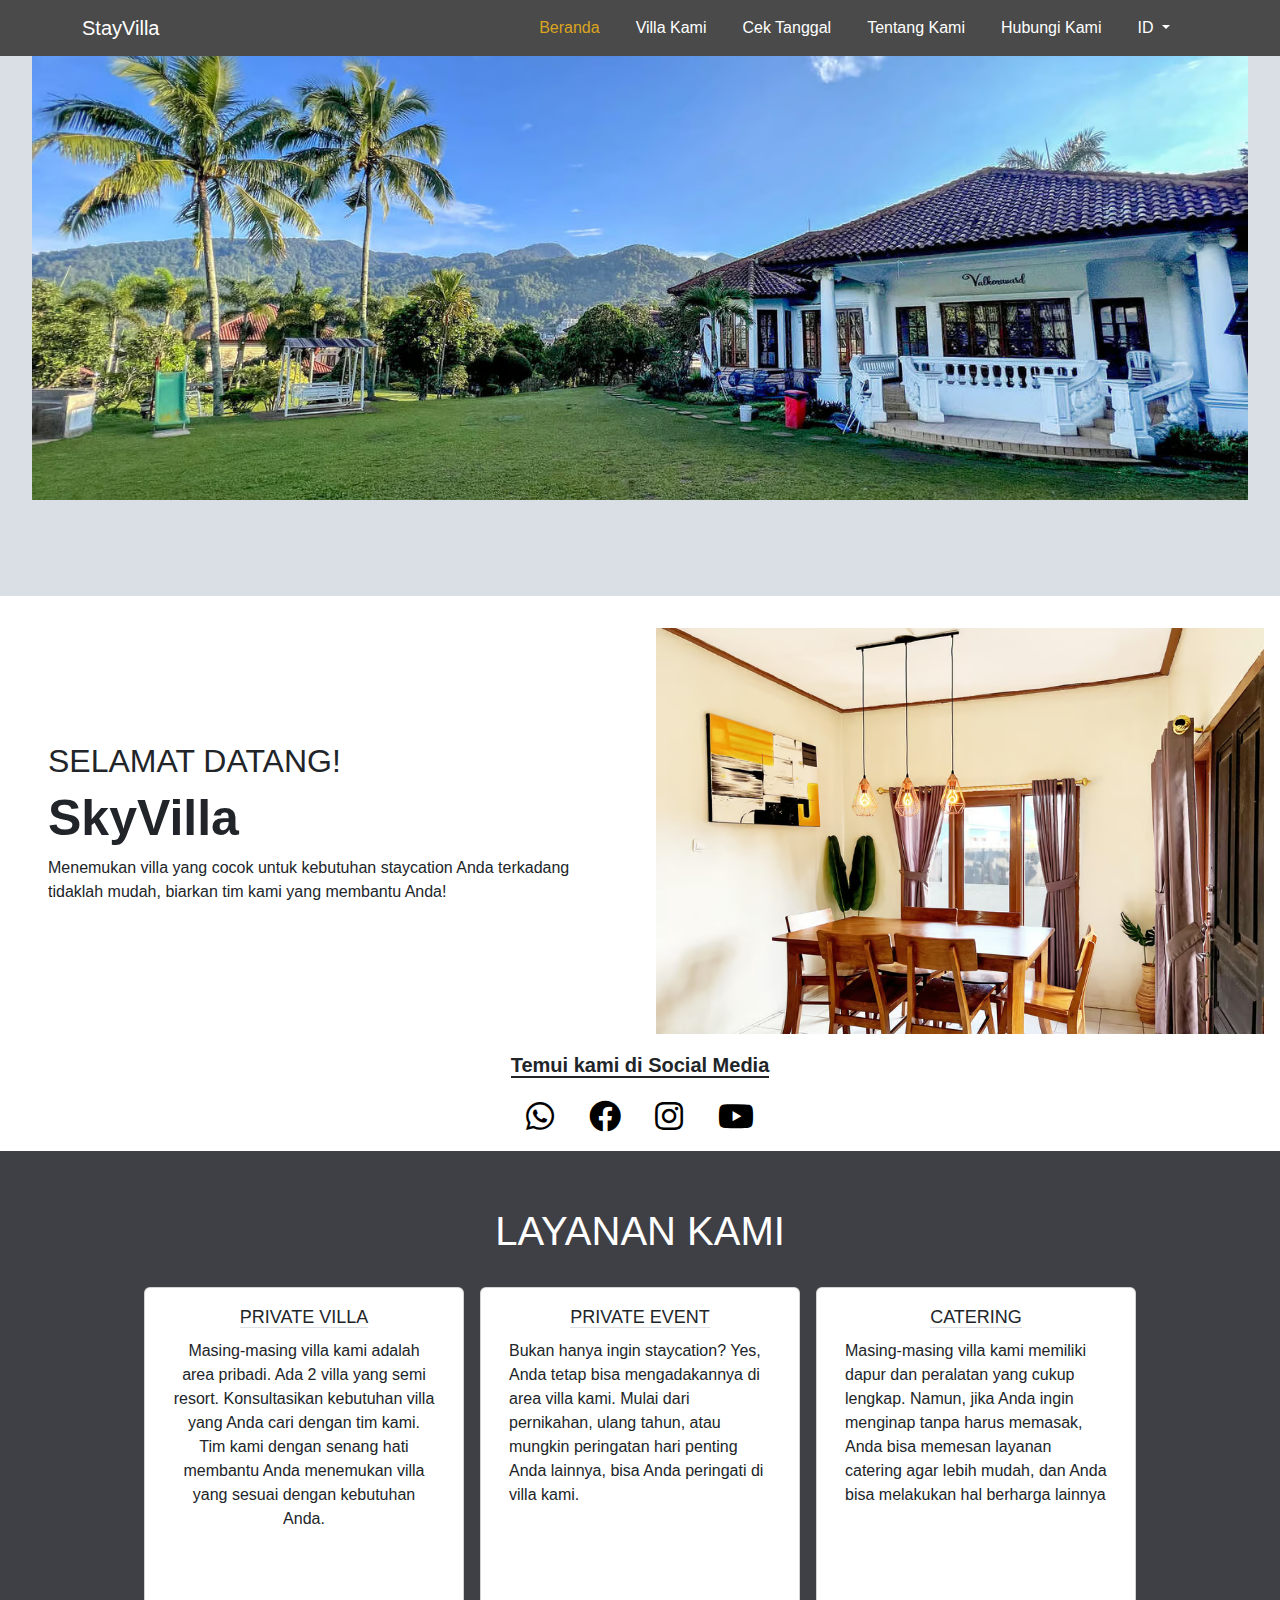
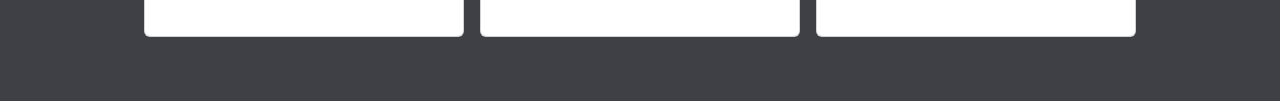
==== index.html @ 3ce09312 "membuat tampilan beranda" ====
<!DOCTYPE html>
<html lang="en">

<head>
    <meta charset="UTF-8">
    <meta name="viewport" content="width=device-width, initial-scale=1.0">
    <link href="https://cdnjs.cloudflare.com/ajax/libs/font-awesome/5.15.3/css/all.min.css" rel="stylesheet" />
    <link rel="stylesheet" href="bootstrap-5.3.3-dist/css/bootstrap.min.css">
    <link rel="stylesheet" href="src/style/index.css">
    <title>Beranda StayVilla</title>
</head>

<body>
    <nav class="navbar navbar-expand-lg position-fixed start-0 end-0 z-1">
        <div class="container">
            <a class="navbar-brand text-white" href="#">StayVilla</a>
            <button aria-controls="navbarNav" aria-expanded="false" aria-label="Toggle navigation"
                class="navbar-toggler" data-bs-target="#navbarNav" data-bs-toggle="collapse" type="button">
                <span class="navbar-toggler-icon"></span>
            </button>
            <div class="collapse navbar-collapse" id="navbarNav">
                <ul class="navbar-nav ms-auto">
                    <li class="nav-item">
                        <a class="nav-link active" href="#">Beranda</a>
                    </li>
                    <li class="nav-item">
                        <a class="nav-link" href="#">Villa Kami</a>
                    </li>
                    <li class="nav-item">
                        <a class="nav-link" href="#">Cek Tanggal</a>
                    </li>
                    <li class="nav-item">
                        <a class="nav-link" href="#">Tentang Kami</a>
                    </li>
                    <li class="nav-item">
                        <a class="nav-link" href="#">Hubungi Kami</a>
                    </li>
                    <li class="nav-item dropdown">
                        <a aria-expanded="false" class="nav-link dropdown-toggle" data-bs-toggle="dropdown" href="#"
                            id="navbarDropdown" role="button">
                            ID
                        </a>
                        <ul aria-labelledby="navbarDropdown" class="dropdown-menu">
                            <li>
                                <a class="dropdown-item" href="#">EN</a>
                            </li>
                            <li>
                                <a class="dropdown-item bs5-" href="#">ID</a>
                            </li>
                        </ul>
                    </li>
                </ul>
            </div>
        </div>
    </nav>
    <main>
        <section class="banner">
            <article class="banner-image text-center">
                <img alt="Villa with palm trees and mountains in the background"
                    class="hero-image vh-75 w-95 object-fit-cover" src="assets/img/banner.jpeg" />
            </article>
            <article class="banner-title p-5">
                <div class="banner-text w-30 mx-auto">
                </div>
            </article>
        </section>
        <section id="welcome-content" class="welcome-content row mx-auto d-flex justify-content-center py-3">
            <article class="welcome-text col-6 d-flex flex-column justify-content-center p-5">
                <h2>SELAMAT DATANG!</h2>
                <h1>SkyVilla</h1>
                <p>Menemukan villa yang cocok untuk kebutuhan staycation Anda terkadang tidaklah mudah, biarkan tim kami
                    yang membantu Anda!
                </p>
            </article>
            <article class="welcome-img col-6 d-flex justify-content-center p-3">
                <img src="assets/img/1-vellore.jpeg" alt="Outdoor area with wooden roof, trees, and furniture"
                    class="object-fit-cover w-100 d-flex">
            </article>
            <article class="welcome-social-media text-center">
                <span class="border-bottom border-2 border-dark">Temui kami di Social Media</span><br>
                <div class="social-icons">
                    <a href="#"><i class="fab fa-whatsapp"></i></a>
                    <a href="#"><i class="fab fa-facebook"></i></a>
                    <a href="#"><i class="fab fa-instagram"></i></a>
                    <a href="#"><i class="fab fa-youtube"></i></a>
                </div>
            </article>
        </section>
        <section id="services" class="row text-white p-5 text-center d-flex gap-3 justify-content-center">
            <h1 class="text-center p-2">LAYANAN KAMI</h1>
            <article class="col-4 card mb-3" style="width: 20rem;height: 350px;">
                <div class="card-body">
                    <span class="border-bottom m-5 card-title">PRIVATE VILLA</span>
                    <p class="mt-2 card-text">Masing-masing villa kami adalah area pribadi. Ada 2 villa yang
                        semi
                        resort.
                        Konsultasikan
                        kebutuhan
                        villa yang Anda cari dengan tim kami. Tim kami dengan senang hati membantu Anda menemukan villa
                        yang
                        sesuai dengan kebutuhan Anda.</p>
                </div>
            </article>
            <article class="col-4 card mb-3" style="width: 20rem;height: 350px;">
                <div class="card-body">
                    <span class="border-bottom m-5 card-title">PRIVATE EVENT</span>
                    <p class="mt-2 text-start card-text">Bukan hanya ingin staycation? Yes, Anda tetap bisa
                        mengadakannya di area
                        villa kami.
                        Mulai dari
                        pernikahan, ulang tahun, atau mungkin peringatan hari penting Anda lainnya, bisa Anda peringati
                        di
                        villa kami.
                    </p>
                </div>
            </article>
            <article class="col-4 card mb-3" style="width: 20rem;height: 350px;">
                <div class="card-body">
                    <span class="border-bottom m-5 card-title">CATERING</span>
                    <p class="mt-2 text-start card-text">Masing-masing villa kami memiliki dapur dan peralatan yang
                        cukup lengkap.
                        Namun, jika
                        Anda ingin
                        menginap tanpa harus memasak, Anda bisa memesan layanan catering agar lebih mudah, dan Anda bisa
                        melakukan hal berharga lainnya
                    </p>
                </div>
            </article>
        </section>
    </main>
    <script src="bootstrap-5.3.3-dist/js/bootstrap.bundle.min.js"></script>
</body>

</html>
---- src/style/index.css ----
body {
  margin: 0;
  padding: 0;
  font-family: Arial, sans-serif;
  overflow-x: hidden;
}

.navbar {
  background-color: #4a4a4a;
}

.navbar-brand {
  color: white;
}

.navbar-nav .nav-link {
  color: white;
  margin-right: 20px;
}

.navbar-nav .nav-link:hover {
  color: #ccc;
}

.navbar-nav .dropdown-menu {
  background-color: #4a4a4a;
}

.navbar-nav .dropdown-item {
  color: white;
}

.navbar-nav .dropdown-item:hover {
  background-color: #333;
}

.nav-item .nav-link.active {
  color: goldenrod;
}

.hero-image {
  width: 100%;
  height: auto;
}

.whatsapp-icon {
  position: fixed;
  bottom: 20px;
  right: 20px;
  background-color: #25d366;
  color: white;
  border-radius: 50%;
  padding: 15px;
  font-size: 24px;
  box-shadow: 0 2px 5px rgba(0, 0, 0, 0.2);
}

/* MAIN */
.banner {
  background-color: #d9dfe5;
}

.w-80 {
  width: 80%;
}

.w-95 {
  width: 95%;
}

.w-30 {
  width: 30%;
}

.vh-75 {
  height: 500px;
}

.social-icons {
  margin-top: 20px;
}

.social-icons i {
  font-size: 2rem;
  margin: 0 15px;
  color: #000;
}

/* WELCOME SECTION */
.welcome-text h1 {
  font-weight: 800;
  font-size: 50px;
}

.welcome-social-media span {
  font-weight: 600;
  font-size: 20px;
}

/* WELCOME SECTION */
/* SERVICES */

#services {
  background-color: #3f4046;
}

#services span {
  font-size: 18px;
}

/* SERVICES */
/* MAIN */
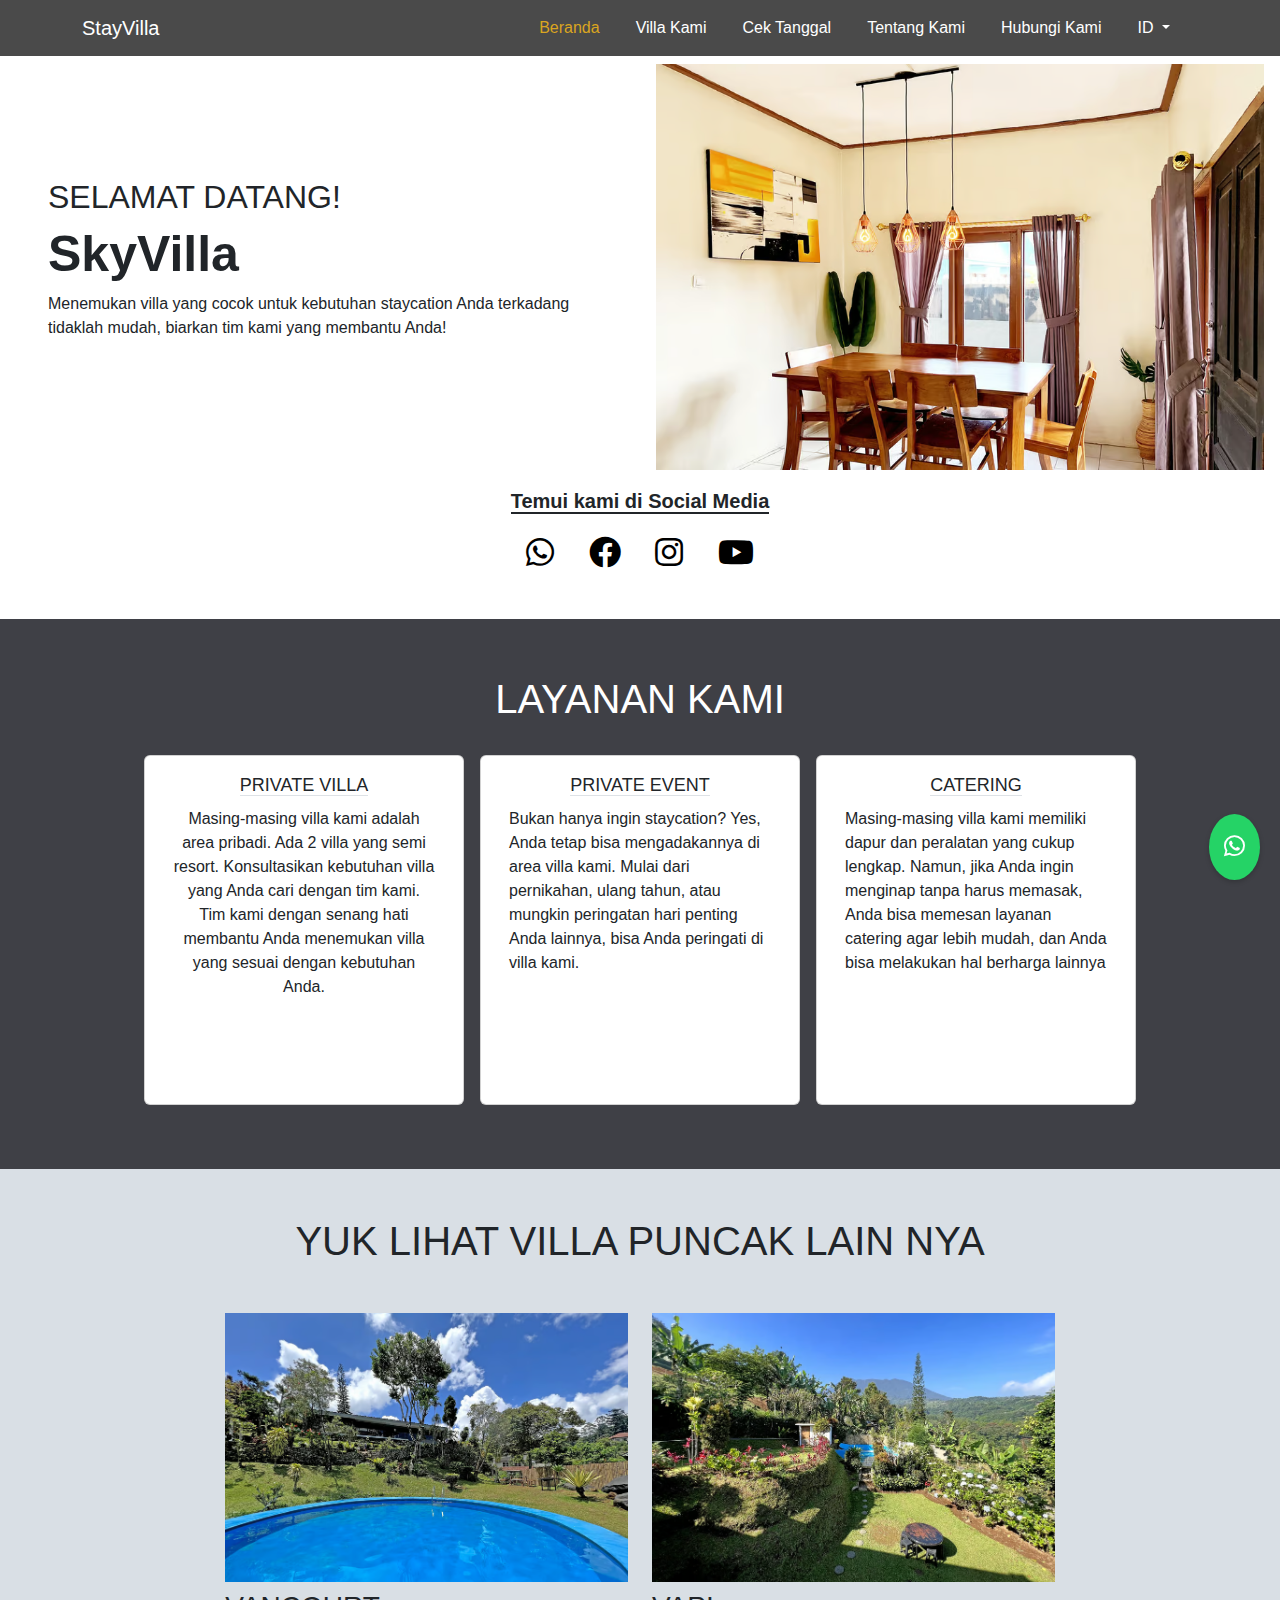
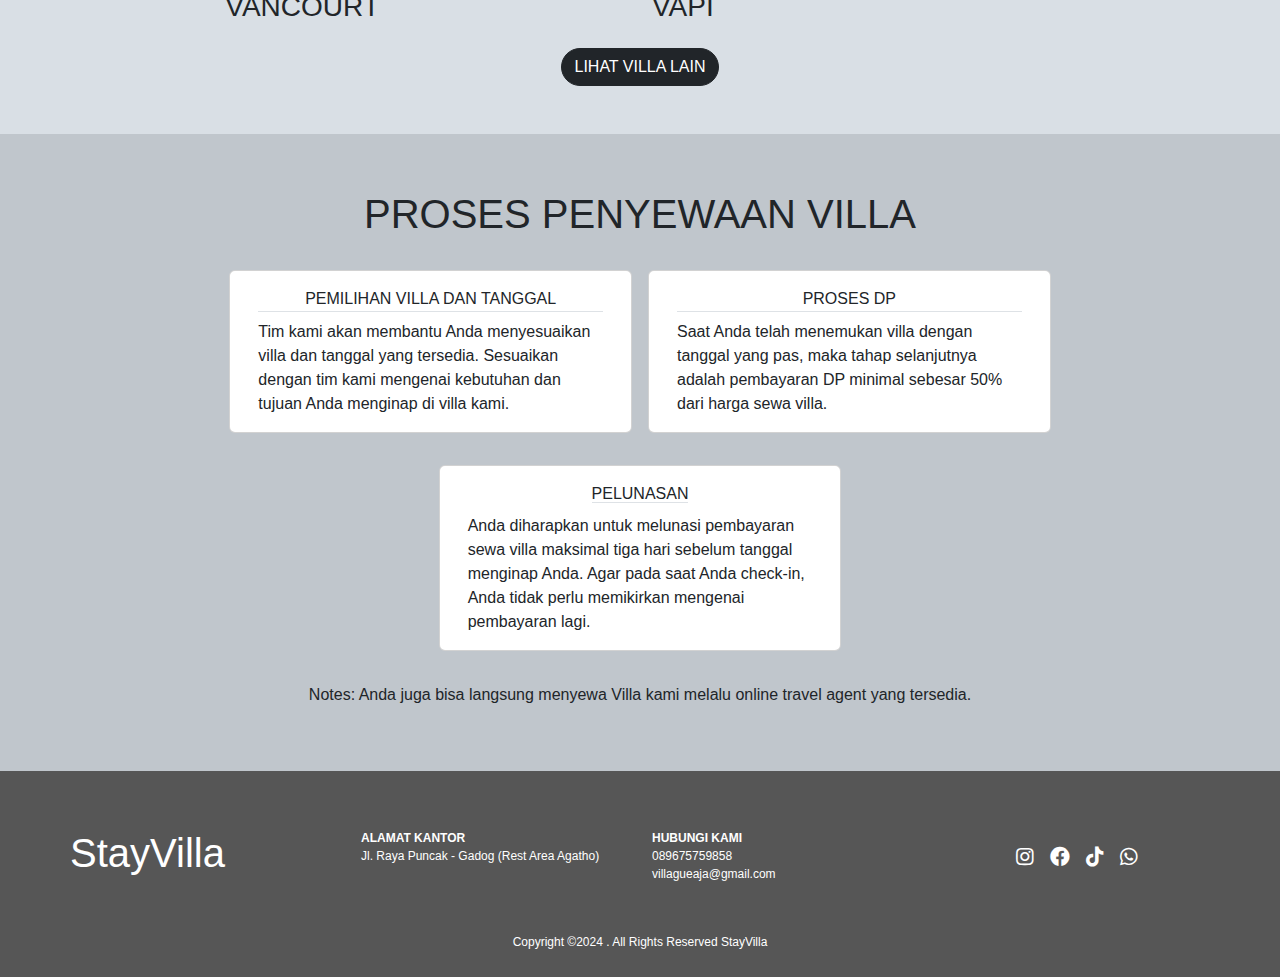
==== commit ee933c14: "merapihkan ui beranda, dan villa kami" ====
--- a/index.html
+++ b/index.html
@@ -24,7 +24,7 @@
                         <a class="nav-link active" href="#">Beranda</a>
                     </li>
                     <li class="nav-item">
-                        <a class="nav-link" href="#">Villa Kami</a>
+                        <a class="nav-link" href="villa-card.html">Villa Kami</a>
                     </li>
                     <li class="nav-item">
                         <a class="nav-link" href="#">Cek Tanggal</a>
@@ -53,8 +53,9 @@
             </div>
         </div>
     </nav>
+
     <main>
-        <section class="banner">
+        <!-- <section class="banner">
             <article class="banner-image text-center">
                 <img alt="Villa with palm trees and mountains in the background"
                     class="hero-image vh-75 w-95 object-fit-cover" src="assets/img/banner.jpeg" />
@@ -63,8 +64,8 @@
                 <div class="banner-text w-30 mx-auto">
                 </div>
             </article>
-        </section>
-        <section id="welcome-content" class="welcome-content row mx-auto d-flex justify-content-center py-3">
+        </section> -->
+        <section id="welcome-content" class="welcome-content row mx-auto d-flex justify-content-center py-5">
             <article class="welcome-text col-6 d-flex flex-column justify-content-center p-5">
                 <h2>SELAMAT DATANG!</h2>
                 <h1>SkyVilla</h1>
@@ -127,7 +128,80 @@
                 </div>
             </article>
         </section>
+        <section id="short-view-villa">
+            <div class="row w-9 d-flex justify-content-center mx-auto mb-3">
+                <h1 class="text-center m-5">YUK LIHAT VILLA PUNCAK LAIN NYA</h1>
+                <div class="col-4">
+                    <img src="assets/img/10-vaqueria.jpeg" alt="Villa-1" class="w-100">
+                    <h3 class="mt-2">VANCOURT</h3>
+                </div>
+                <div class="col-4">
+                    <img src="assets/img/2-vigan.jpeg" alt="Villa-2" class="w-100">
+                    <h3 class="mt-2">VAPI</h3>
+                </div>
+            </div>
+            <div class="row d-flex justify-content-center pb-5">
+                <div class="col-4 d-flex justify-content-center">
+                    <a href="villa-card.html" class="btn btn-dark rounded-pill">LIHAT VILLA LAIN</a>
+                </div>
+            </div>
+        </section>
+        <section id="proccess-villa" class="row text-white p-5 text-center d-flex gap-3 justify-content-center">
+            <h1 class="text-center p-2 text-dark">PROSES PENYEWAAN VILLA</h1>
+            <article class="col-4 card mb-3">
+                <div class="card-body">
+                    <p class="border-bottom card-title">PEMILIHAN VILLA DAN TANGGAL</p>
+                    <p class="mt-2 text-start card-text">Tim kami akan membantu Anda menyesuaikan villa dan tanggal yang
+                        tersedia.
+                        Sesuaikan dengan tim kami mengenai kebutuhan dan tujuan Anda menginap di villa kami.</p>
+                </div>
+            </article>
+            <article class="col-4 card mb-3">
+                <div class="card-body">
+                    <p class="border-bottom card-title">PROSES DP</p>
+                    <p class="mt-2 text-start card-text">Saat Anda telah menemukan villa dengan tanggal yang pas, maka
+                        tahap selanjutnya adalah pembayaran DP minimal sebesar 50% dari harga sewa villa.
+                    </p>
+                </div>
+            </article>
+            <article class="col-4 card mb-3">
+                <div class="card-body">
+                    <span class="border-bottom card-title">PELUNASAN</span>
+                    <p class="mt-2 text-start card-text">Anda diharapkan untuk melunasi pembayaran sewa villa maksimal
+                        tiga hari sebelum tanggal menginap Anda. Agar pada saat Anda check-in, Anda tidak perlu
+                        memikirkan mengenai pembayaran lagi.
+                    </p>
+                </div>
+            </article>
+            <p class="text-dark">Notes: Anda juga bisa langsung menyewa Villa kami melalu online travel agent yang
+                tersedia.</p>
+        </section>
+        <a href="https://wa.me/1234567890" target="_blank" class="whatsapp-icon">
+            <i class="fab fa-whatsapp"></i>
+        </a>
     </main>
+    <footer>
+        <div class="footer-wrapping text-white row w-100 mx-auto p-5">
+            <h1 class="brand-name col-3">StayVilla</h1>
+            <div class="brand-address col-3">
+                <span><strong>ALAMAT KANTOR</strong></span><br>
+                <span>Jl. Raya Puncak - Gadog (Rest Area Agatho)</span>
+            </div>
+            <div class="brand-about col-3">
+                <span><strong>HUBUNGI KAMI</strong></span><br>
+                <span>089675759858</span><br>
+                <span>villagueaja@gmail.com</span>
+
+            </div>
+            <div class="brand-logo col-3 align-items-center d-flex justify-content-center gap-3">
+                <a href="#"><i class="fab fa-instagram"></i></a>
+                <a href="#"><i class="fab fa-facebook"></i></a>
+                <a href="#"><i class="fab fa-tiktok"></i></a>
+                <a href="#"><i class="fab fa-whatsapp"></i></a>
+            </div>
+        </div>
+        <p class="text-white text-center">Copyright ©2024 . All Rights Reserved StayVilla</p>
+    </footer>
     <script src="bootstrap-5.3.3-dist/js/bootstrap.bundle.min.js"></script>
 </body>
 
--- a/src/style/index.css
+++ b/src/style/index.css
@@ -109,4 +109,40 @@
 }
 
 /* SERVICES */
-/* MAIN */+
+/* SHORT VIEW VILLA */
+#short-view-villa {
+  background-color: #d9dfe5;
+}
+
+/* SHORT VIEW VILLA */
+/* SERVICES */
+
+#proccess-villa {
+  background-color: #c0c6cc;
+}
+
+#proccess-villaspan {
+  font-size: 18px;
+}
+
+/* SERVICES */
+/* MAIN */
+/* FOOTER */
+footer {
+  height: 100%;
+  background-color: #565656;
+  box-sizing: border-box;
+  margin: 0;
+  padding: 10px;
+  font-size: 12px;
+}
+
+footer .brand-logo a {
+  text-decoration: none;
+  border: transparent;
+  color: white;
+  font-size: 20px;
+}
+
+/* FOOTER */